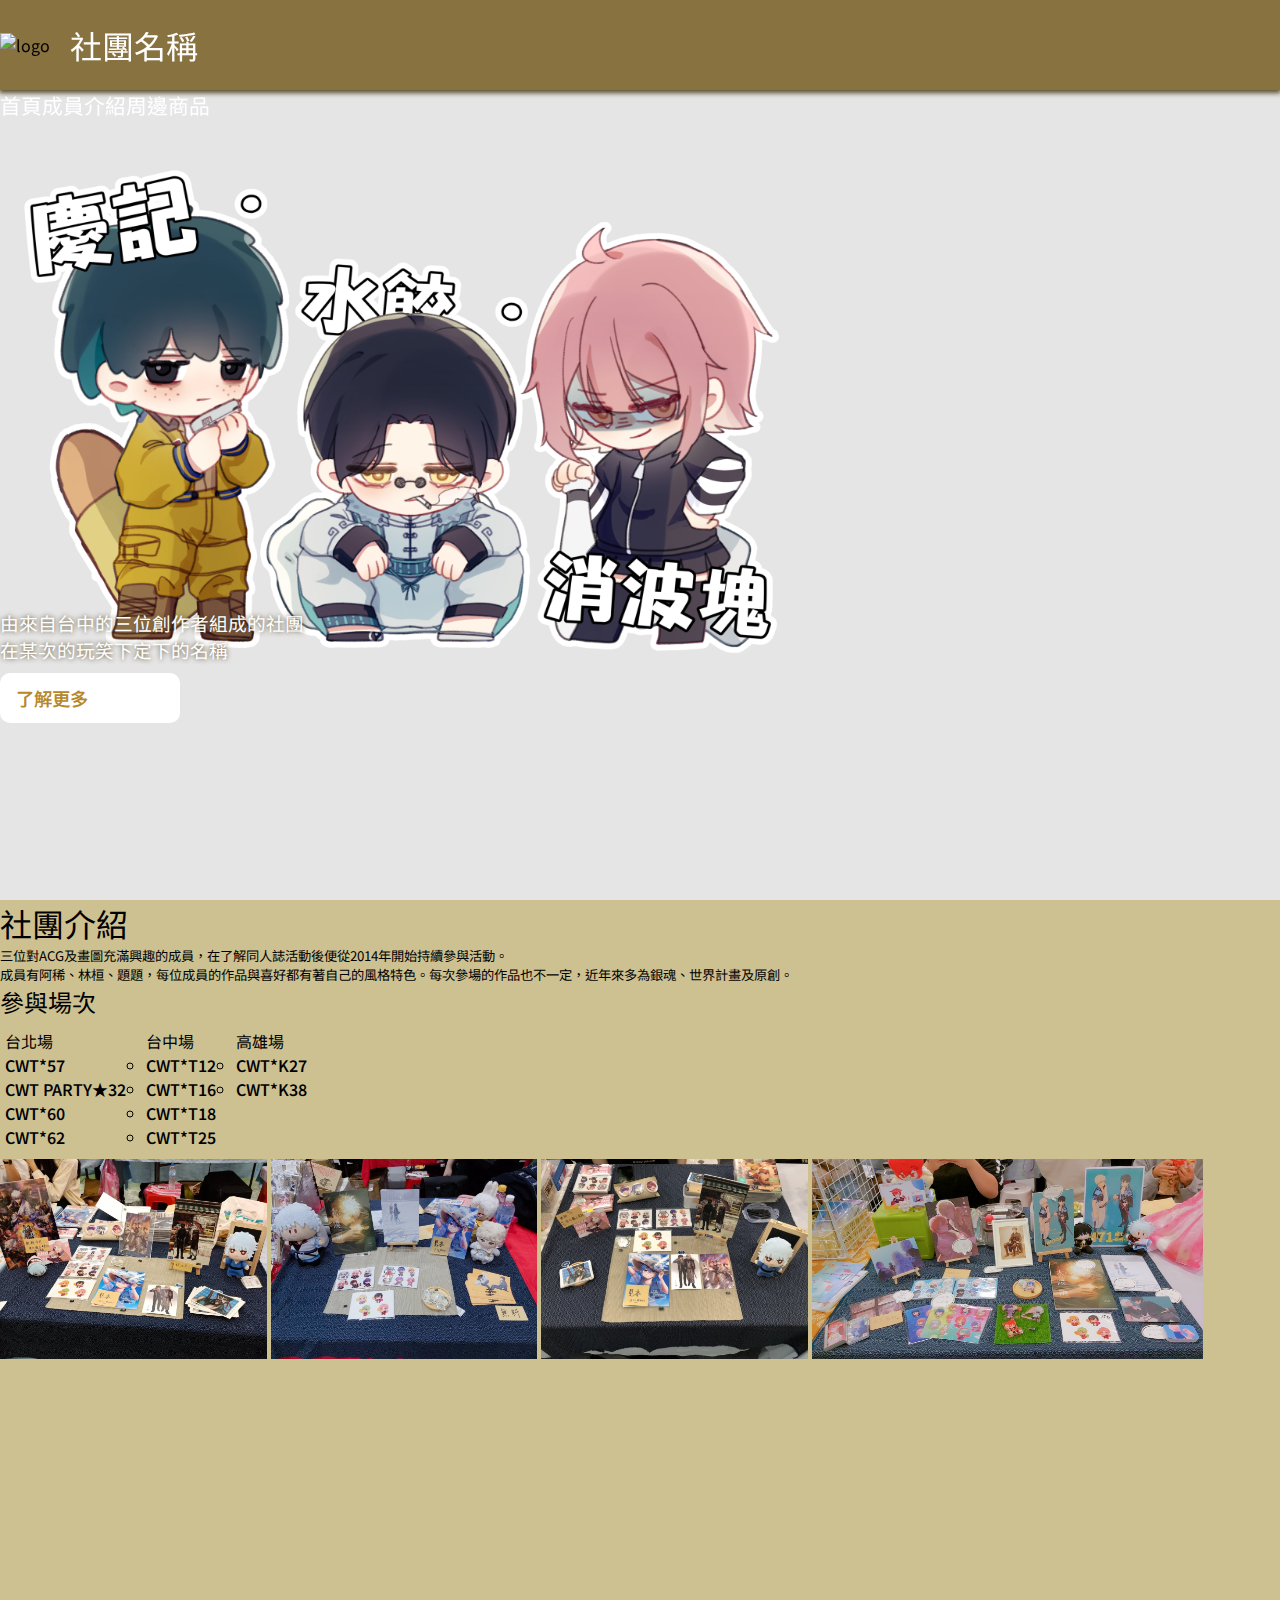
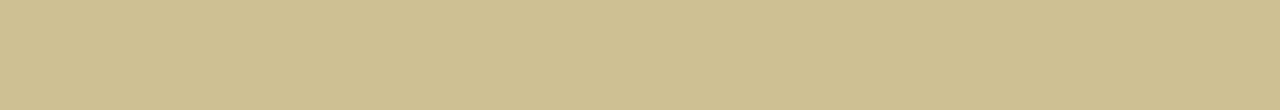
==== index.html @ 4bc48976 "新增網站" ====
<!doctype html>
<html lang="zh">
  <head>
    <meta charset="utf-8">
    <meta name="viewport" content="width=device-width, initial-scale=1">
    <title>社團介紹網</title>
    <link href="https://cdn.jsdelivr.net/npm/bootstrap@5.2.2/dist/css/bootstrap.min.css" rel="stylesheet" integrity="sha384-Zenh87qX5JnK2Jl0vWa8Ck2rdkQ2Bzep5IDxbcnCeuOxjzrPF/et3URy9Bv1WTRi" crossorigin="anonymous">
    <link rel="stylesheet" href="./styles/style.css">
    <link rel="stylesheet" href="./css/jquery.mobile-1.4.5.min.css">
    <link rel="preconnect" href="https://fonts.googleapis.com">
    <link rel="preconnect" href="https://fonts.gstatic.com" crossorigin>
    <link href="https://fonts.googleapis.com/css2?family=Noto+Sans+TC:wght@400;500;700&display=swap" rel="stylesheet">
    <style>
      @font-face {
        font-family: jf;
        src: url('/others/jf-openhuninn-1.1.ttf');
      }
      
    </style>
  </head>

  <!-- 配色網站:https://artsexperiments.withgoogle.com/artpalette/colors/b68829-95b6d6-ffd576-cdc192-574927 -->
  <body>
    <header>
      <div class="container-fluid">
        <div class="row align-items-center">
          <div class="col">
            <div class="logo ">
              <img src="https://fakeimg.pl/100x70/200" alt="logo">
              <!-- <h1 class=>慶記∙水餃∙消波塊</h1>         -->
              <h1  class="">社團名稱</h1>
            </div>          
          </div>

          <div class="col ml-auto">
            <nav>
              <ul>
                <li><a href="./index.html">首頁</a></li>
                <li><a href="./result/about.html">成員介紹</a></li>
                <li><a href="./result/product.html">周邊商品</a></li>
              </ul>
            </nav>
          </div>
        </div>
      </div>
    </header>

    <main>
      <!-- 主畫面 -->
      <section class="backImg">
        <div class="title " id="TOP">
          <div>
            <img src="./images/home.png" width="800px" height="500px" class="titleImg d-block mx-auto">
          </div>

          <div class="stitle row flex-column align-items-center text-center">
            <h3 class="intro">由來自台中的三位創作者組成的社團<br>
            在某次的玩笑下定下的名稱</h3>
            <div class="more"><a href="#history">了解更多</a></div>
          </div>
        </div>
      </section>

      
      <!-- 第二部分 -->
      <section id="history">
        <div class="container">
          <h1 class="pt-5">社團介紹</h1>
            <h5 class="pb-3">三位對ACG及畫圖充滿興趣的成員，在了解同人誌活動後便從2014年開始持續參與活動。<br>
              成員有阿稀、林桓、題題，每位成員的作品與喜好都有著自己的風格特色。每次參場的作品也不一定，近年來多為銀魂、世界計畫及原創。<br>
              </h5>
              
          <h2>參與場次</h2>
          <div class="CWT">
            <div class="TP">
              <h4>台北場</h4>
              <ul>
                <li>CWT*57</li>
                <li>CWT PARTY★32</li>
                <li>CWT*60</li>
                <li>CWT*62</li>
              </ul>              
            </div>
            <div class="TT">
              <h4>台中場</h4>
              <ul>
                <li>CWT*T12</li>
                <li>CWT*T16</li>
                <li>CWT*T18</li>
                <li>CWT*T25</li>
              </ul>              
            </div>
            <div class="TK">
              <h4>高雄場</h4>
              <ul>
                <li>CWT*K27</li>
                <li>CWT*K38</li>
              </ul>              
            </div>

          </div>
          <!-- 擺攤圖/工商圖 -->
          <div class="">
            <img src="./images/CWTT25.jpg" height="200px" alt="成員們參加CWT*T25的照片">
            <img src="./images/CWTK38.jpg" height="200px" alt="成員們參加CWT*K38的照片">
            <img src="./images/CWT60.jpg" height="200px" alt="成員們參加CWT*60的照片">
            <img src="./images/CWT62.png" height="200px" alt="成員們參加CWT*62的照片"">
          </div>
        </div>
      </section>
    </main>

    <footer>

    </footer>

    <script src="https://cdn.jsdelivr.net/npm/bootstrap@5.2.2/dist/js/bootstrap.bundle.min.js" integrity="sha384-OERcA2EqjJCMA+/3y+gxIOqMEjwtxJY7qPCqsdltbNJuaOe923+mo//f6V8Qbsw3" crossorigin="anonymous"></script>
  </body>
</html>
---- styles/style.css ----
* {
  padding: 0;
  margin: 0;
  box-sizing: border-box;
  font-family: "Noto Sans TC", sans-serif;
}

body {
  position: relative;
}
body h1, body h2, body h3, body h4, body h5, body h6 {
  font-weight: normal;
}
body header {
  height: 10vh;
  overflow: visible;
  display: flex;
  flex-wrap: wrap;
  position: -webkit-sticky;
  position: sticky;
  top: 0;
  z-index: 5;
  background-color: #88723f;
  box-shadow: 0 2px 5px 1px #574927;
}
body header .logo {
  height: 10vh;
  display: flex;
  align-items: center;
}
body header .logo h1 {
  margin-left: 20px;
  color: #FFF;
}
body header nav {
  flex: 2 1 400px;
}
body header nav ul {
  display: flex;
  list-style: none;
  justify-content: space-around;
}
body header nav ul li a {
  color: #FFF;
  text-decoration: none;
  font-size: 1.3rem;
}
body header nav ul li a:hover {
  color: #cdc192;
}
body main section.backImg {
  background-image: url("https://fakeimg.pl/300x200/");
  min-height: 90vh;
  width: 100%;
  background-size: cover;
  background-position: center;
  position: relative;
  z-index: 0;
}
body main section.backImg div.title {
  background-color: rgba(0, 0, 0, 0.1);
  width: 100%;
  min-height: 90vh;
  position: absolute;
  top: 0;
  z-index: -1;
}
body main section.backImg div.title .titleImg {
  margin-top: 5%;
  z-index: 1;
}
body main section.backImg div.title .stitle {
  color: #FFF;
  z-index: 2;
  margin-top: -50px;
}
body main section.backImg div.title .stitle h3 {
  color: #FFF;
  text-shadow: 0 0 5px #574927;
}
body main section.backImg div.title .stitle div.more {
  width: 180px;
  font-size: 1.15rem;
  margin-top: 10px;
}
body main section.backImg div.title .stitle div.more a {
  background-color: #FFF;
  border-radius: 10px;
  padding: 0.75rem 1rem;
  color: #b68829;
  font-weight: 600;
  text-decoration: none;
  display: block;
}
body main section.backImg div.title .stitle div.more :hover {
  background-color: #b68829;
  color: #FFF;
}
body main section#history {
  height: 90vh;
  background-color: #cdc192;
  z-index: -1;
}
body main section#history .CWT {
  display: flex;
}
body main section#history .CWT ul {
  list-style-type: circle;
}
body main section#history .CWT .TP {
  margin: 10px 15px 10px 5px;
  font-weight: 550;
}
body main section#history .CWT .TT {
  margin: 10px 15px 10px 5px;
  font-weight: 550;
}
body main section#history .CWT .TK {
  margin: 10px 15px 10px 5px;
  font-weight: 550;
}

body.about {
  background-color: #cdc192;
}
body.about main {
  background-color: #fff;
  padding: 40px 70px;
  margin: 40px;
  border: 3px solid #88723f;
  border-radius: 10px;
}
body.about main section .Name {
  color: #574927;
  background-color: #cdc192;
  padding: 10px;
  padding-left: 20px;
  border-radius: 5px;
  font-weight: 600;
}
body.about main section .imgL {
  display: flex;
  margin-top: 20px;
  width: 100%;
  position: relative;
  flex-wrap: wrap;
}
body.about main section .imgL img {
  margin-right: 20px;
}
body.about main section .imgL p {
  align-self: center;
  font-weight: 400;
  font-size: 1.25rem;
  z-index: 1;
}
body.about main section .imgL .imgR {
  align-self: end;
  position: absolute;
  right: 0;
  z-index: 0;
}
body.about main section p.more {
  clear: both;
  margin-top: 10px;
  margin-bottom: 30px;
  text-align: right;
  margin-right: 20px;
}

body.product main section .box {
  border: #574927 1px solid;
  border-radius: 10px;
  padding: 15px;
}

/* width */
::-webkit-scrollbar {
  width: 14px;
}

/* Track */
::-webkit-scrollbar-track {
  background: #f1f1f1;
}

/* Handle */
::-webkit-scrollbar-thumb {
  background: #88723f;
}

/* Handle on hover */
::-webkit-scrollbar-thumb:hover {
  background: #574927;
}/*# sourceMappingURL=style.css.map */
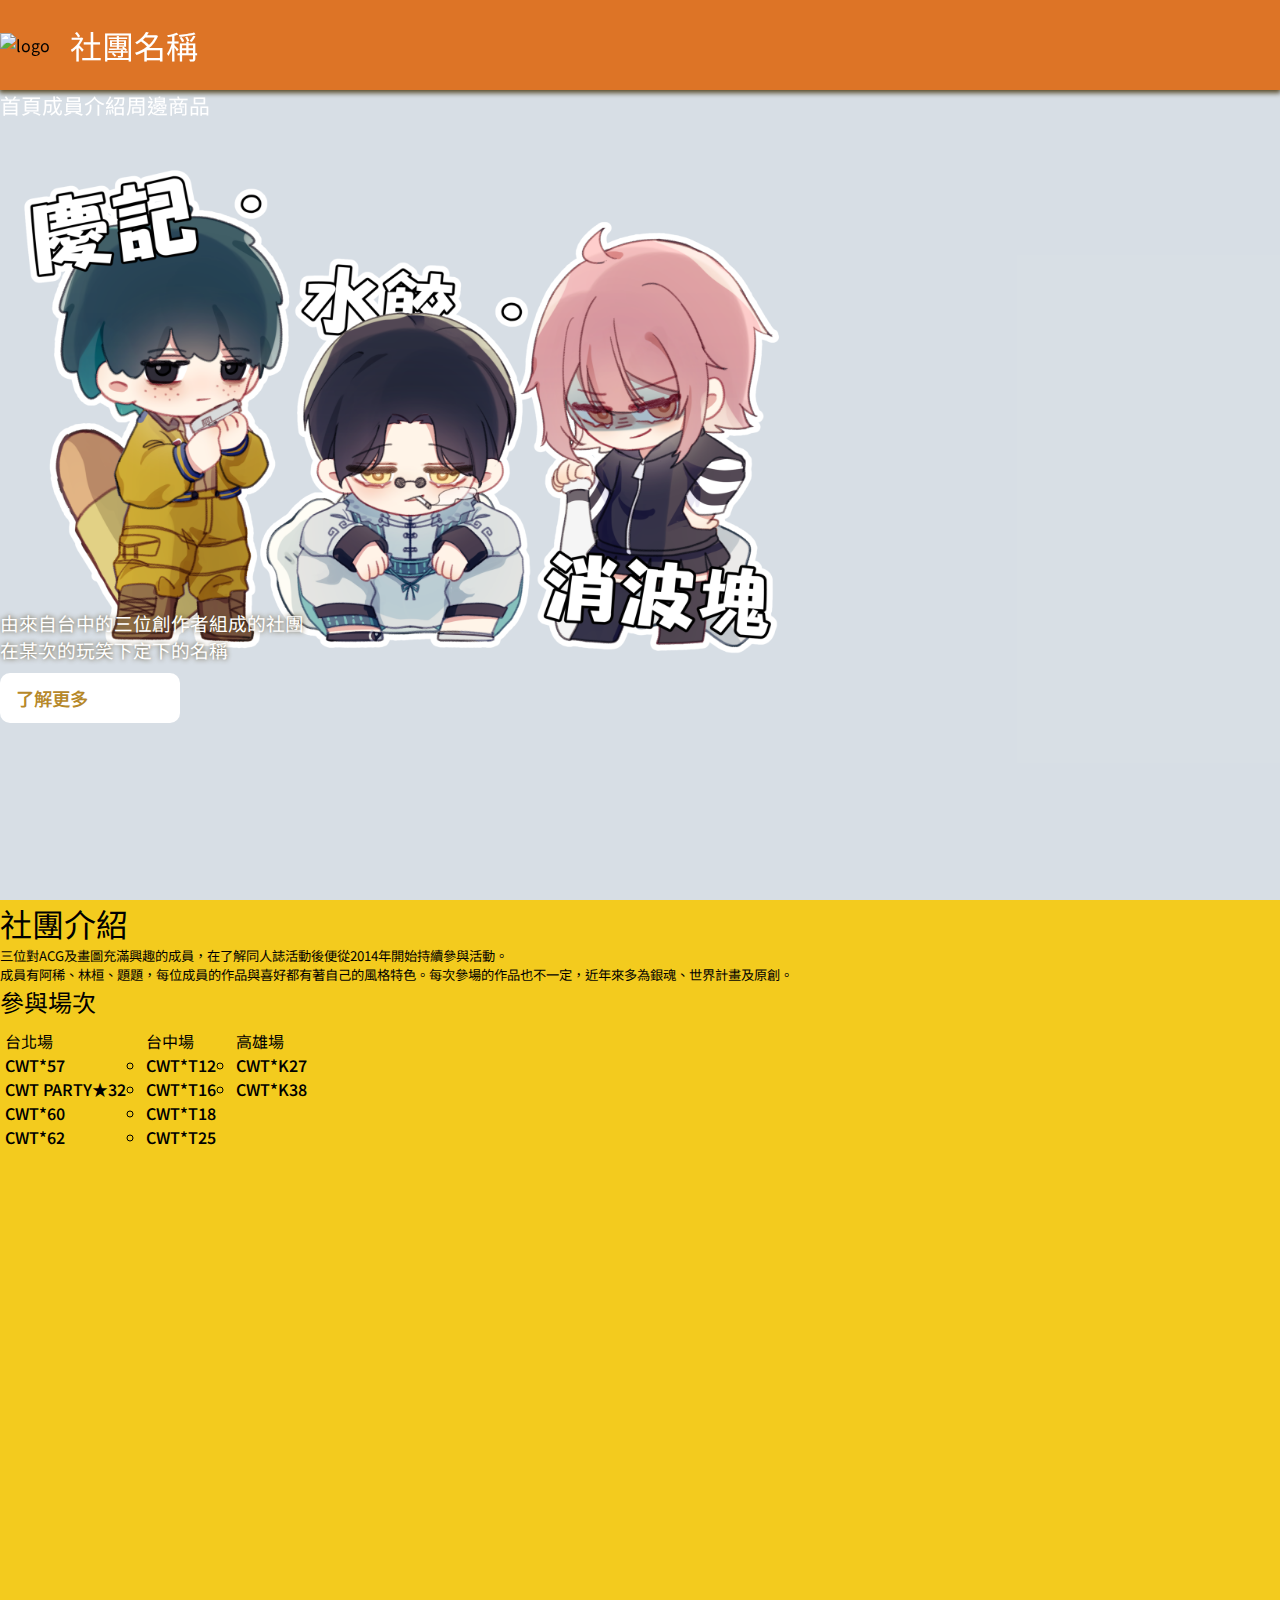
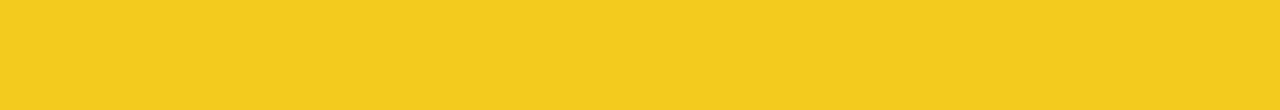
==== commit c4b016be: "新增幻燈片" ====
--- a/index.html
+++ b/index.html
@@ -16,6 +16,10 @@
         src: url('/others/jf-openhuninn-1.1.ttf');
       }
       
+      .bg-cover{
+        background-position: center center;
+    		background-size: cover;
+      }
     </style>
   </head>
 
@@ -65,11 +69,12 @@
       <!-- 第二部分 -->
       <section id="history">
         <div class="container">
+
           <h1 class="pt-5">社團介紹</h1>
             <h5 class="pb-3">三位對ACG及畫圖充滿興趣的成員，在了解同人誌活動後便從2014年開始持續參與活動。<br>
-              成員有阿稀、林桓、題題，每位成員的作品與喜好都有著自己的風格特色。每次參場的作品也不一定，近年來多為銀魂、世界計畫及原創。<br>
-              </h5>
-              
+              成員有阿稀、林桓、題題，每位成員的作品與喜好都有著自己的風格特色。每次參場的作品也不一定，近年來多為銀魂、世界計畫及原創。
+            </h5>
+            
           <h2>參與場次</h2>
           <div class="CWT">
             <div class="TP">
@@ -99,13 +104,54 @@
             </div>
 
           </div>
+
+          <!-- 擺攤照幻燈片 -->
+          <!-- <div id="carouselExampleCaptions" class="carousel slide" data-bs-ride="false">
+            <div class="carousel-indicators">
+              <button type="button" data-bs-target="#carouselExampleCaptions" data-bs-slide-to="0" class="active" aria-current="true" aria-label="Slide 1"></button>
+              <button type="button" data-bs-target="#carouselExampleCaptions" data-bs-slide-to="1" aria-label="Slide 2"></button>
+              <button type="button" data-bs-target="#carouselExampleCaptions" data-bs-slide-to="2" aria-label="Slide 3"></button>
+            </div>
+            <div class="carousel-inner">
+              <div class="carousel-item active">
+                <img src="..." class="d-block bg-cover" alt="..." >
+                <div class="carousel-caption d-none d-md-block">
+                  <h5>CWT*60</h5>
+                  <p>活動時間│ 2022年02月12/13日 活動地點│ 國立臺灣大學綜合體育館B1&1F&3F&4</p>
+                </div>
+              </div>
+              <div class="carousel-item">
+                <img src="..." class="d-block w-100" alt="...">
+                <div class="carousel-caption d-none d-md-block">
+                  <h5>Second slide label</h5>
+                  <p>Some representative placeholder content for the second slide.</p>
+                </div>
+              </div>
+              <div class="carousel-item">
+                <img src="..." class="d-block w-100" alt="...">
+                <div class="carousel-caption d-none d-md-block">
+                  <h5>Third slide label</h5>
+                  <p>Some representative placeholder content for the third slide.</p>
+                </div>
+              </div>
+            </div>
+            <button class="carousel-control-prev" type="button" data-bs-target="#carouselExampleCaptions" data-bs-slide="prev">
+              <span class="carousel-control-prev-icon" aria-hidden="true"></span>
+              <span class="visually-hidden">Previous</span>
+            </button>
+            <button class="carousel-control-next" type="button" data-bs-target="#carouselExampleCaptions" data-bs-slide="next">
+              <span class="carousel-control-next-icon" aria-hidden="true"></span>
+              <span class="visually-hidden">Next</span>
+            </button>
+          </div> -->
+
           <!-- 擺攤圖/工商圖 -->
-          <div class="">
+          <!-- <div class="">
             <img src="./images/CWTT25.jpg" height="200px" alt="成員們參加CWT*T25的照片">
             <img src="./images/CWTK38.jpg" height="200px" alt="成員們參加CWT*K38的照片">
             <img src="./images/CWT60.jpg" height="200px" alt="成員們參加CWT*60的照片">
             <img src="./images/CWT62.png" height="200px" alt="成員們參加CWT*62的照片"">
-          </div>
+          </div> -->
         </div>
       </section>
     </main>
--- a/styles/style.css
+++ b/styles/style.css
@@ -12,6 +12,7 @@
   font-weight: normal;
 }
 body header {
+  right: 0;
   height: 10vh;
   overflow: visible;
   display: flex;
@@ -20,7 +21,7 @@
   position: sticky;
   top: 0;
   z-index: 5;
-  background-color: #88723f;
+  background-color: #dd7426;
   box-shadow: 0 2px 5px 1px #574927;
 }
 body header .logo {
@@ -46,10 +47,13 @@
   font-size: 1.3rem;
 }
 body header nav ul li a:hover {
-  color: #cdc192;
+  color: #f3cb1e;
+}
+body main {
+  right: 0;
 }
 body main section.backImg {
-  background-image: url("https://fakeimg.pl/300x200/");
+  background-color: aliceblue;
   min-height: 90vh;
   width: 100%;
   background-size: cover;
@@ -98,7 +102,7 @@
 }
 body main section#history {
   height: 90vh;
-  background-color: #cdc192;
+  background-color: #f3cb1e;
   z-index: -1;
 }
 body main section#history .CWT {
@@ -121,18 +125,18 @@
 }
 
 body.about {
-  background-color: #cdc192;
+  background-color: #f3cb1e;
 }
 body.about main {
   background-color: #fff;
   padding: 40px 70px;
   margin: 40px;
-  border: 3px solid #88723f;
+  border: 3px solid #dd7426;
   border-radius: 10px;
 }
 body.about main section .Name {
   color: #574927;
-  background-color: #cdc192;
+  background-color: #f3cb1e;
   padding: 10px;
   padding-left: 20px;
   border-radius: 5px;
@@ -186,7 +190,7 @@
 
 /* Handle */
 ::-webkit-scrollbar-thumb {
-  background: #88723f;
+  background: #dd7426;
 }
 
 /* Handle on hover */
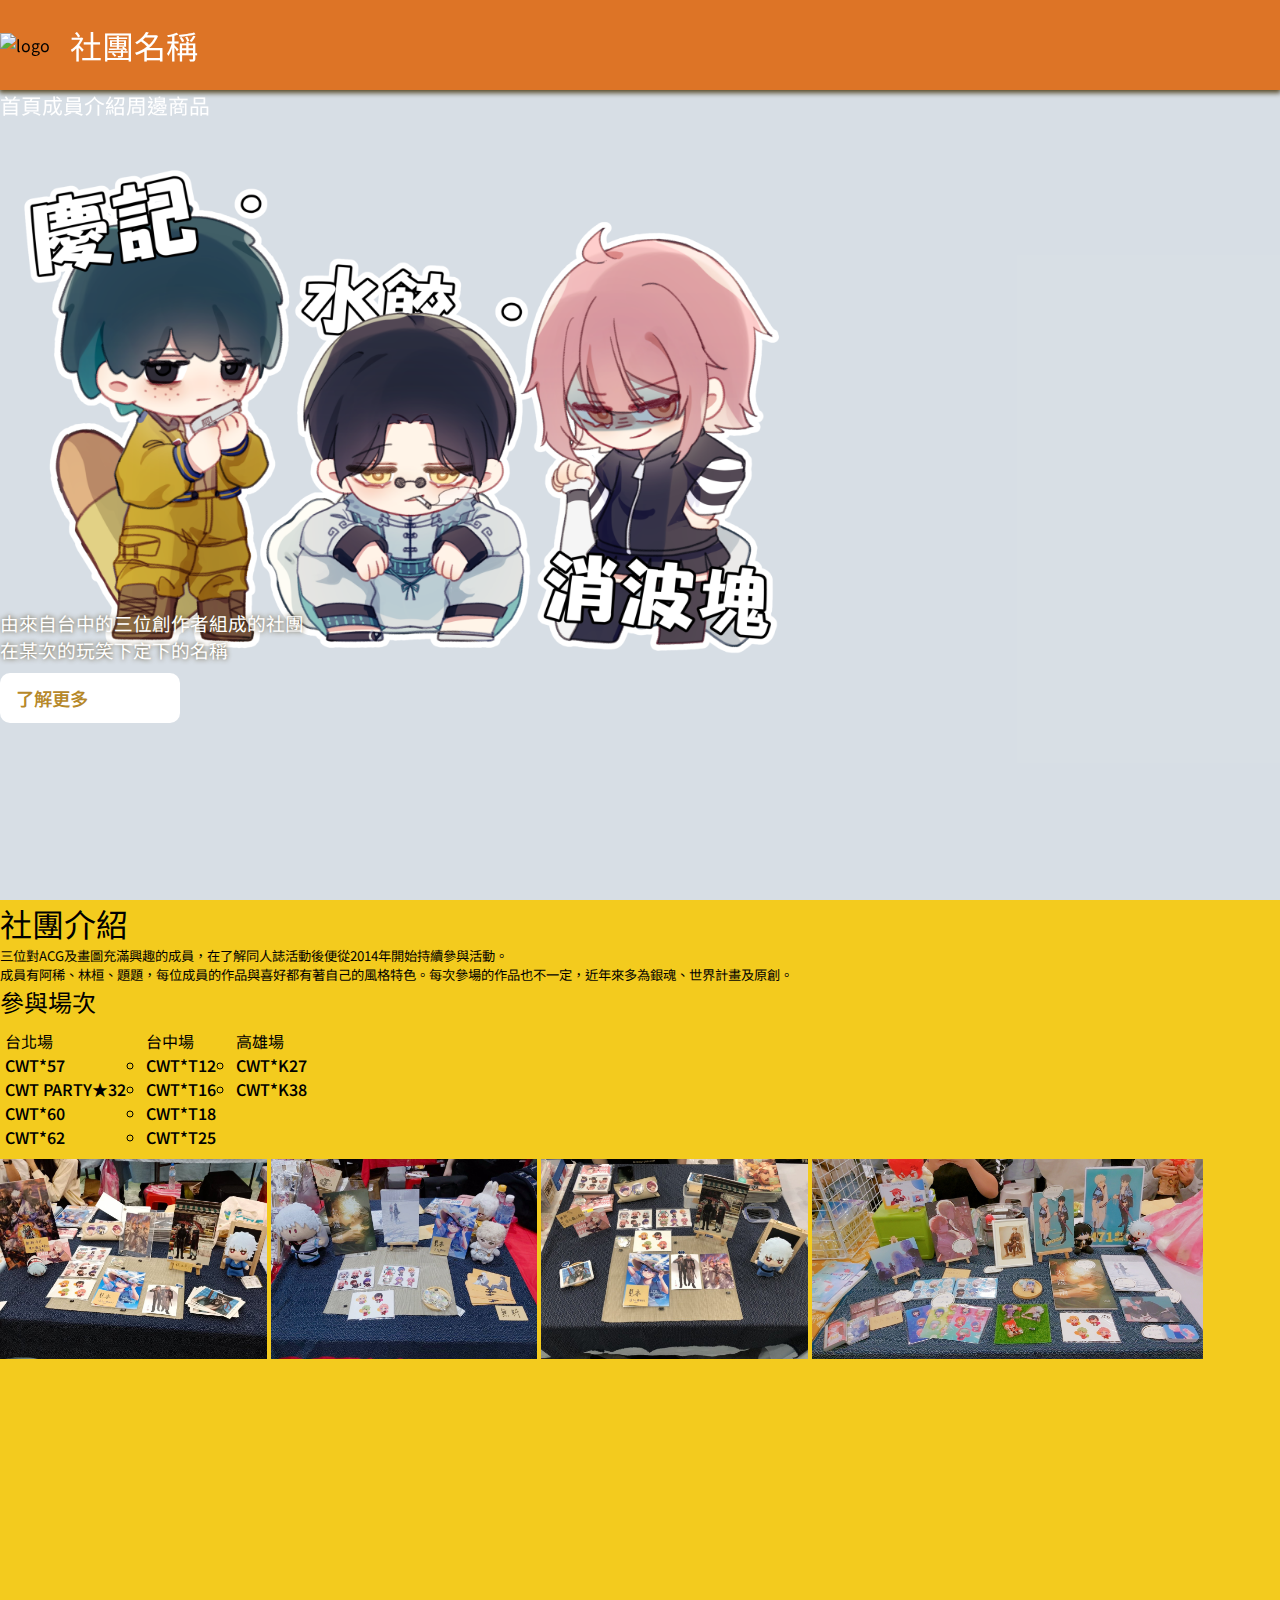
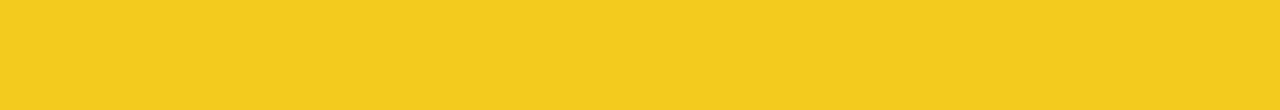
==== commit ffcc5e33: "12/26 新增11大頭貼、更新商品頁面" ====
--- a/index.html
+++ b/index.html
@@ -19,6 +19,10 @@
       .bg-cover{
         background-position: center center;
     		background-size: cover;
+      }
+
+      .img-text{
+        
       }
     </style>
   </head>
@@ -113,9 +117,9 @@
               <button type="button" data-bs-target="#carouselExampleCaptions" data-bs-slide-to="2" aria-label="Slide 3"></button>
             </div>
             <div class="carousel-inner">
-              <div class="carousel-item active">
-                <img src="..." class="d-block bg-cover" alt="..." >
-                <div class="carousel-caption d-none d-md-block">
+
+              <div class="carousel-item active bg-cover" style="background-image: url(./images/CWT60.jpg); height: 400px;"> 
+                <div class="carousel-caption d-none d-md-block img-text">
                   <h5>CWT*60</h5>
                   <p>活動時間│ 2022年02月12/13日 活動地點│ 國立臺灣大學綜合體育館B1&1F&3F&4</p>
                 </div>
@@ -146,12 +150,12 @@
           </div> -->
 
           <!-- 擺攤圖/工商圖 -->
-          <!-- <div class="">
+          <div class="">
             <img src="./images/CWTT25.jpg" height="200px" alt="成員們參加CWT*T25的照片">
             <img src="./images/CWTK38.jpg" height="200px" alt="成員們參加CWT*K38的照片">
             <img src="./images/CWT60.jpg" height="200px" alt="成員們參加CWT*60的照片">
             <img src="./images/CWT62.png" height="200px" alt="成員們參加CWT*62的照片"">
-          </div> -->
+          </div>
         </div>
       </section>
     </main>
--- a/styles/style.css
+++ b/styles/style.css
@@ -174,7 +174,14 @@
 
 body.product main section .box {
   border: #574927 1px solid;
-  border-radius: 10px;
+  border-radius: 5px;
+  padding: 15px;
+  height: 420px;
+  margin-top: auto;
+}
+body.product main section .box1 {
+  border: #574927 1px solid;
+  border-radius: 5px;
   padding: 15px;
 }
 
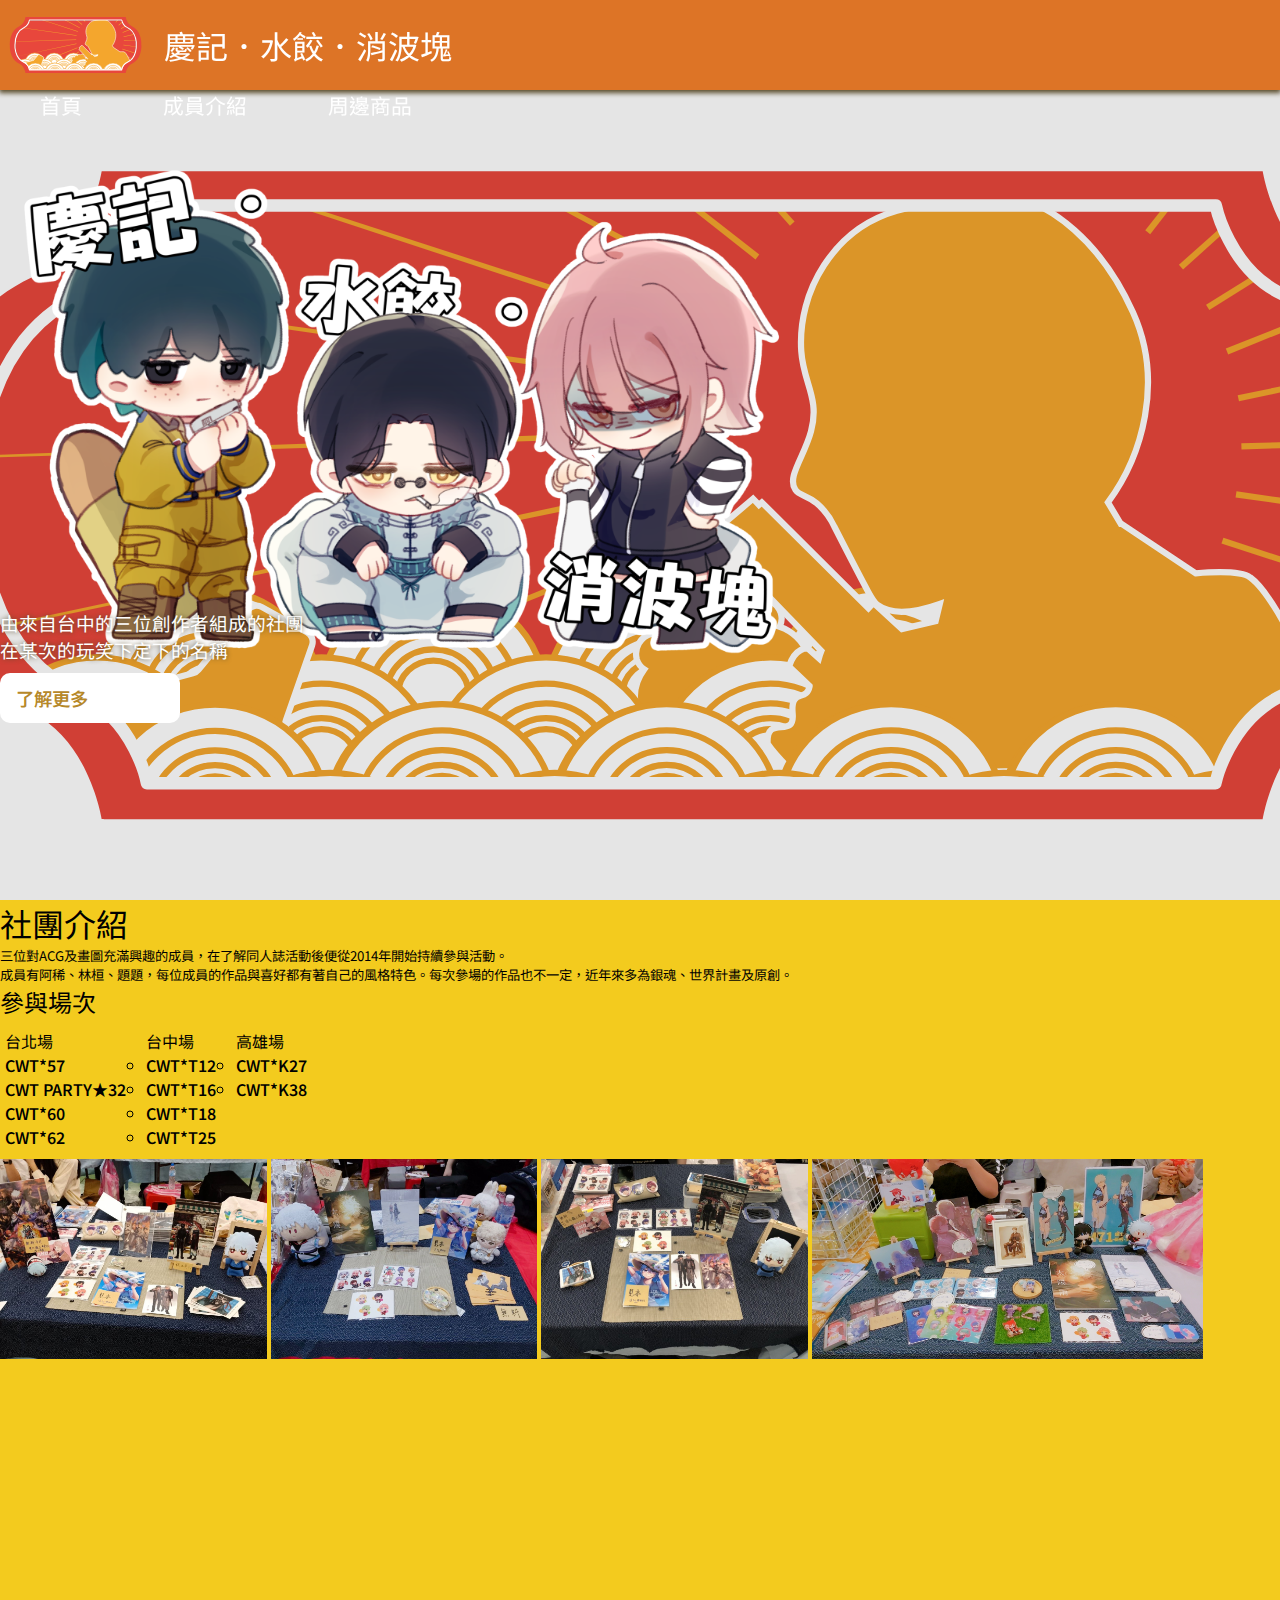
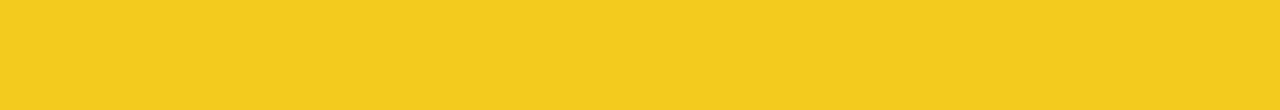
==== commit d4d05fcd: "final" ====
--- a/index.html
+++ b/index.html
@@ -34,9 +34,8 @@
         <div class="row align-items-center">
           <div class="col">
             <div class="logo ">
-              <img src="https://fakeimg.pl/100x70/200" alt="logo">
-              <!-- <h1 class=>慶記∙水餃∙消波塊</h1>         -->
-              <h1  class="">社團名稱</h1>
+              <img src="/images/LOGO(彩色)_工作區域 1.svg" height="70px" alt="logo">
+              <h1  class="">慶記．水餃．消波塊</h1>
             </div>          
           </div>
 
--- a/styles/style.css
+++ b/styles/style.css
@@ -1,3 +1,4 @@
+@charset "UTF-8";
 * {
   padding: 0;
   margin: 0;
@@ -53,7 +54,7 @@
   right: 0;
 }
 body main section.backImg {
-  background-color: aliceblue;
+  background-image: url(/images/LOGO\(彩色\)_工作區域\ 1.svg);
   min-height: 90vh;
   width: 100%;
   background-size: cover;
